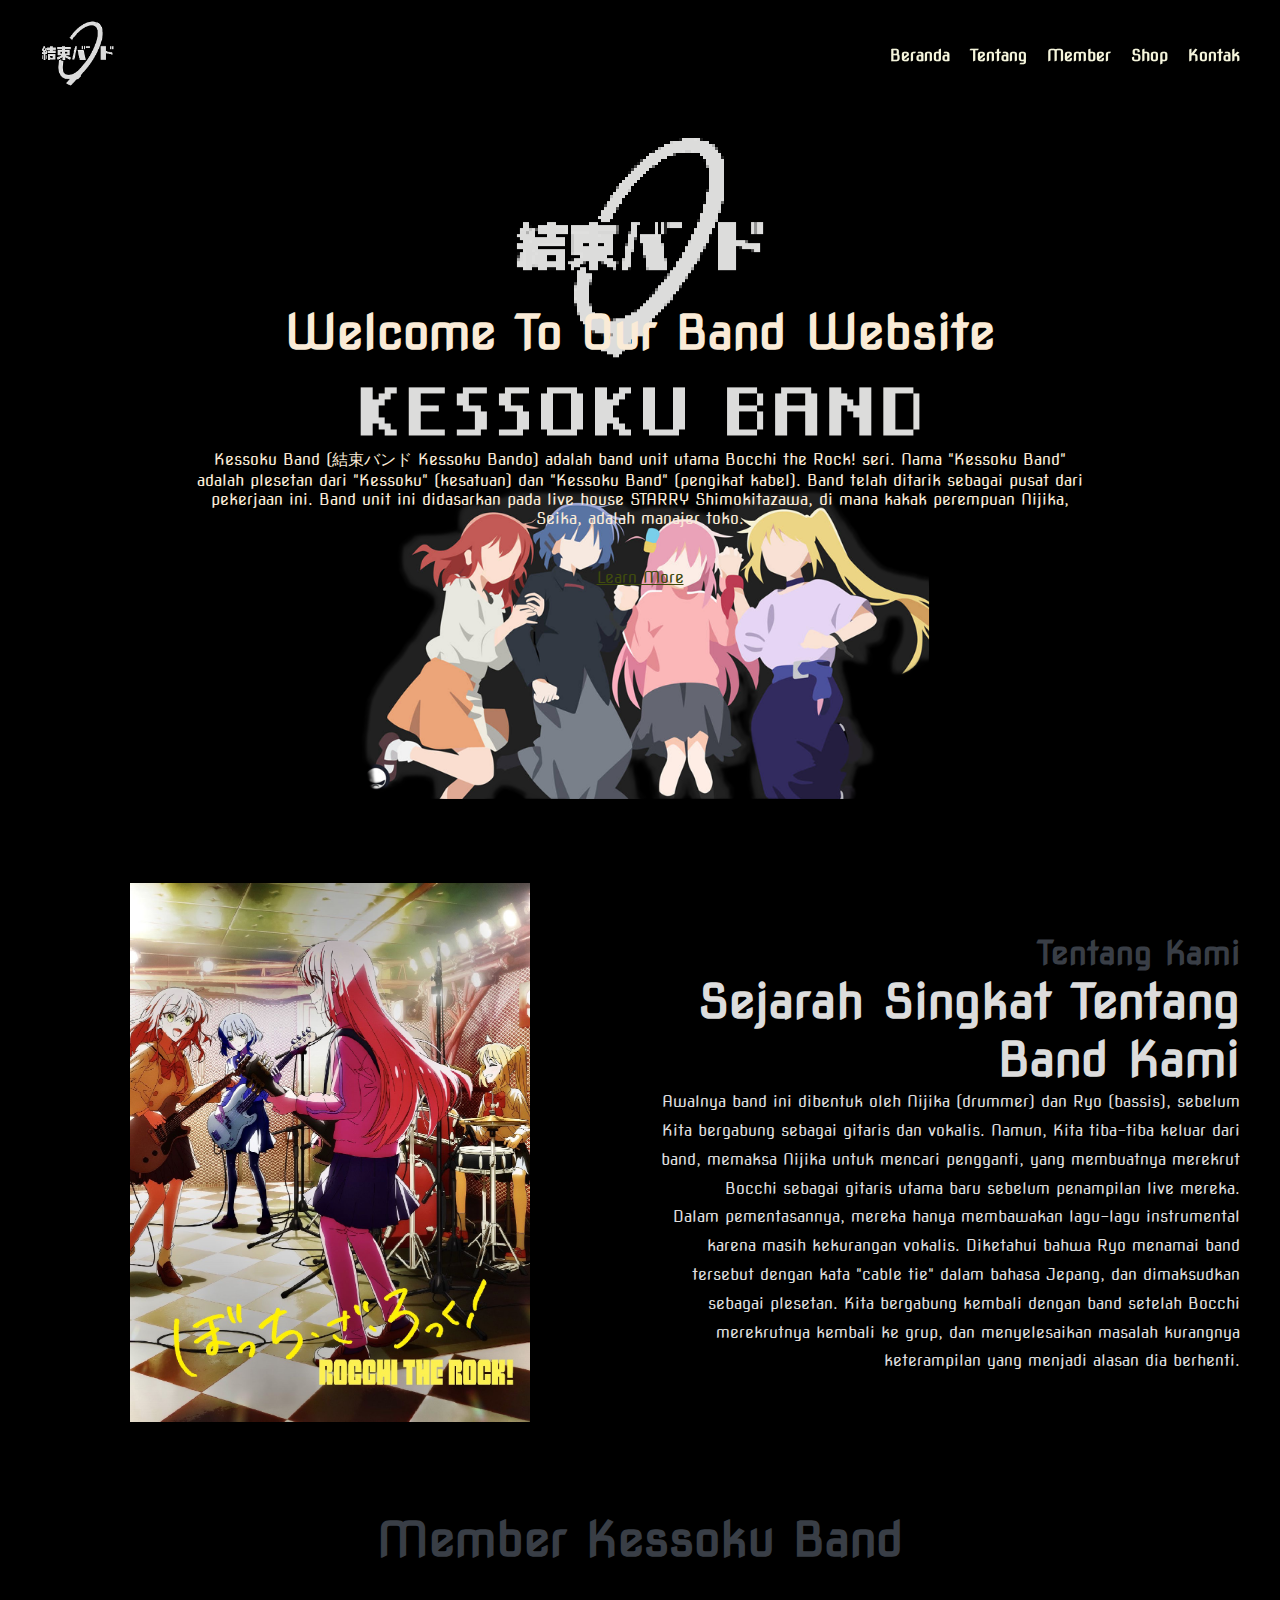
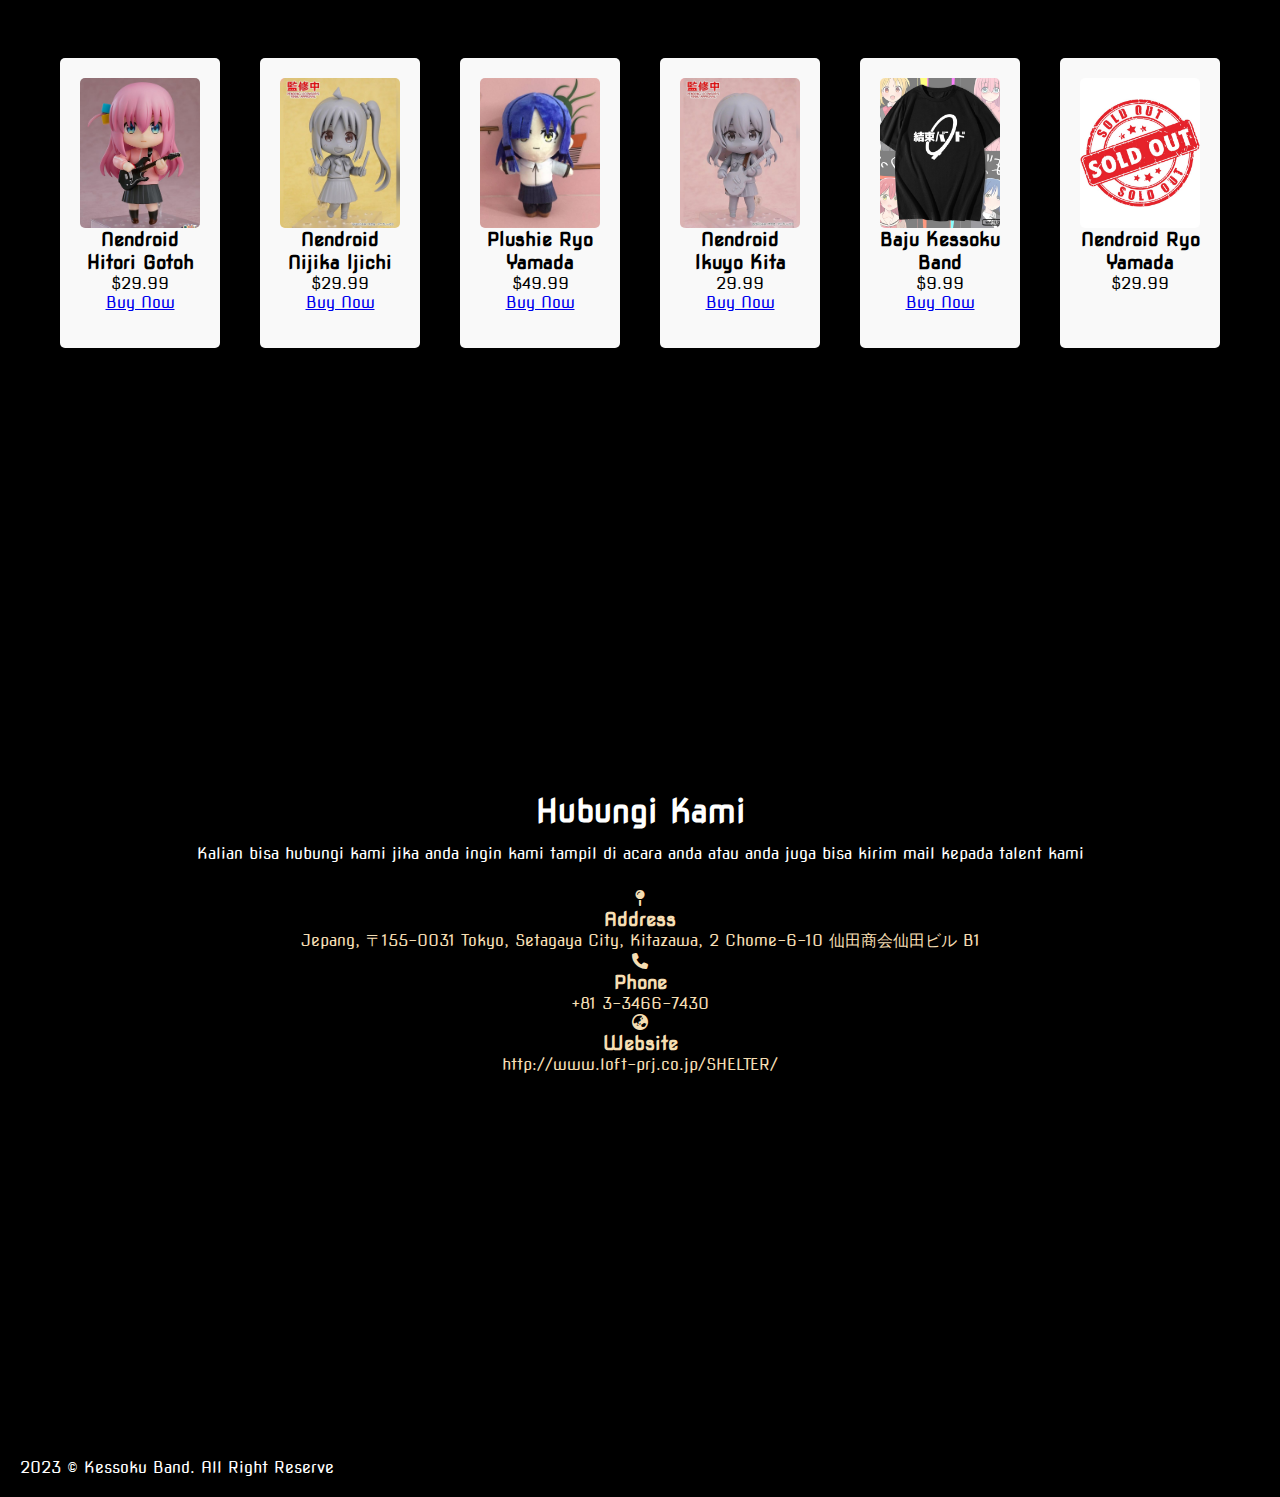
==== index.html @ bb5d8d91 "." ====
<!DOCTYPE html>
<html lang="en">
<head>
    <meta charset="UTF-8">
    <meta http-equiv="X-UA-Compatible" content="IE=edge">
    <meta name="viewport" content="width=device-width, initial-scale=1.0">
    <link rel="stylesheet" href="style.css">
    <link rel="stylesheet" href="https://cdnjs.cloudflare.com/ajax/libs/font-awesome/6.4.0/css/all.min.css">
    <link rel="stylesheet" href="https://fonts.googleapis.com/css2?family=Nova+Square&display=swap">
    <script src="https://static.elfsight.com/platform/platform.js" data-use-service-core defer></script>
    <title>Kessoku band</title>
</head>
<body>
    <nav class="hero">
        <div class="overlay">
            <div class="container">
                <div class="logo">
                  <a href="#"><img src="gambar/logo.png" alt="Logo"></a>
                </div>
                <ul class="nav-links">
                  <li><a href="#home">Beranda</a></li>
                  <li><a href="#tentang">Tentang</a></li>
                  <li><a href="#members">Member</a></li>
                  <li><a href="#merch">Shop</a></li>
                  <li><a href="#contact">Kontak</a></li>
                </ul>
              </div>
        </div>
    </nav>
    <div id="home" class="hero-center">
        <h2>Welcome To Our Band Website</h2>
        <p>Kessoku Band (結束バンド Kessoku Bando) adalah band unit utama Bocchi the Rock! seri. Nama "Kessoku Band" adalah plesetan dari "Kessoku" (kesatuan) dan "Kessoku Band" (pengikat kabel). Band telah ditarik sebagai pusat dari pekerjaan ini. Band unit ini didasarkan pada live house STARRY Shimokitazawa, di mana kakak perempuan Nijika, Seika, adalah manajer toko.</p>
        <a href="#tentang" class="btn">Learn More</a>
    </div>
    <!-- about -->
    <div id="tentang" class="about">
        <div class="container">
            <div class="wrapper">
                <div class="about-images">
                    <div class="imageone">
                        <img class="img-responsive" src="gambar/MV5BZTE3M2JkZjUtODQ4My00NzBlLTllZTctNDBlODcxNDU0MWNmXkEyXkFqcGdeQXVyNjc3NTI5MDY@._V1_.jpg" alt="foto 1">
                    </div>
                </div>
            <div class="about-decs">
                <h4>Tentang Kami</h4>
                <h2>Sejarah Singkat Tentang Band Kami</h2>
                <p>Awalnya band ini dibentuk oleh Nijika (drummer) dan Ryo (bassis), sebelum Kita bergabung sebagai gitaris dan vokalis. Namun, Kita tiba-tiba keluar dari band, memaksa Nijika untuk mencari pengganti, yang membuatnya merekrut Bocchi sebagai gitaris utama baru sebelum penampilan live mereka. </p>
                    <p>Dalam pementasannya, mereka hanya membawakan lagu-lagu instrumental karena masih kekurangan vokalis. Diketahui bahwa Ryo menamai band tersebut dengan kata "cable tie" dalam bahasa Jepang, dan dimaksudkan sebagai plesetan. Kita bergabung kembali dengan band setelah Bocchi merekrutnya kembali ke grup, dan menyelesaikan masalah kurangnya keterampilan yang menjadi alasan dia berhenti.</p>
            </div>
            </div>
        </div>
    </div>
    <!-- member -->
    <div id="members" class="member">
        <h2> Member Kessoku Band </h2>
        <div class="elfsight-app-85ea54d5-b988-46fb-b2a1-27b87717f715"></div>
    </div>
    <!-- merch -->
    <div id="merch" class="merchandise">
        <div class="container">
            <div class="product">
                <img src="gambar/nendroid.jpg" alt="Product Image">
                <h3>Nendroid Hitori Gotoh</h3>
                <p class="price">$29.99</p>
                <a href="#" class="btn">Buy Now</a>
            </div>
            <div class="product">
                <img src="gambar/nendroidn.jpg" alt="Product Image">
                <h3>Nendroid Nijika Ijichi</h3>
                <p class="price">$29.99</p>
                <a href="#" class="btn">Buy Now</a>
            </div>
            <div class="product">
                <img src="gambar/plushieryo.jpg" alt="Product Image">
                <h3>Plushie Ryo Yamada</h3>
                <p class="price">$49.99</p>
                <a href="#" class="btn">Buy Now</a>
            </div>
            <div class="product">
                <img src="gambar/nendroidkita.jpg" alt="Product Image">
                <h3>Nendroid Ikuyo Kita</h3>
                <p class="price">29.99</p>
                <a href="#" class="btn">Buy Now</a>
            </div>
            <div class="product">
                <img src="gambar/shirt.jpg" alt="Product Image">
                <h3>Baju Kessoku Band</h3>
                <p class="price">$9.99</p>
                <a href="#" class="btn">Buy Now</a>
            </div>
            <div class="product">
                <img src="gambar/habis.jpg" alt="Product Image">
                <h3>Nendroid Ryo Yamada</h3>
                <p class="price">$29.99</p>
            </div>
        </div>
    </div>
    <!-- experience -->
    <section id="penghargaan"></section>
    <!-- kontak -->
    <section id="contact" class="contact">
        <div class="content">
            <h2>Hubungi Kami</h2>
            <p>Kalian bisa hubungi kami jika anda ingin kami tampil di acara anda atau anda juga bisa kirim mail kepada talent kami</p>    
        </div>
        <div class="container">
            <div class="contactinfo">
                <div class="box">
                    <div class="icon"><i class="fa fa-map-pin" style="color: wheat;"></i></div>
                        <div class="text">
                            <h3>Address</h3>
                            <p>Jepang, 〒155-0031 Tokyo, Setagaya City, Kitazawa, 2 Chome-6-10 仙田商会仙田ビル B1</p>
                    </div>
                </div>
                <div class="box">
                    <div class="icon"><i class="fa fa-phone" style="color: wheat;"></i></div>
                        <div class="text">
                            <h3>Phone</h3>
                            <p>+81 3-3466-7430</p>
                    </div>
                </div>
                <div class="box">
                    <div class="icon"><i class="fa fa-globe-asia" style="color: wheat;"></i></div>
                        <div class="text">
                            <h3>Website</h3>
                            <p>http://www.loft-prj.co.jp/SHELTER/</p>
                    </div>
                </div>
            </div>
        </div>
    </section>
</body>
<footer>2023 &copy; Kessoku Band. All Right Reserve</footer>
</html>
---- style.css ----
*{
    font-family: 'Nova Square';
        padding: 0;
        margin: 0;
        
    }
    body {
        margin: 0;
        padding: 0;
        background-color: black;
    }
    
    .hero {
        background-color: transparent;
        position: sticky;
        top: 0;
        left: 0;
        right: 0;
        z-index: 9999;
    }
    
    .container {
        max-width: 1200px;
        margin: 0 auto;
        padding: 20px;
        display: flex;
        justify-content: space-between;
        align-items: center;
    }
    
    .logo img {
        width: 75px;
        height: auto;
    }
    
    .nav-links {
        list-style: none;
        display: flex;
    }
    
    .nav-links li {
        margin-left: 20px;
    }
    
    .nav-links li a {
        text-decoration: none;
        color: beige;
        font-weight: bold;
    }
    
    .nav-links li a:hover {
        color: wheat;
    }
    .hero-center{
        color: antiquewhite;
        padding: 15% 0;
        text-align: center;
        width: 70%;
        margin: auto;
        background-image: url('gambar/banner.png');
        background-size: cover;
        background-repeat: no-repeat;
        background-position: center;
        background: rgb(11,11,11,0,505);
    }

    .hero-center h2{
        font-size: 3em;
        margin: 0 10% 10% 10%;
    }

    .hero-center .btn{
        background:transparent;
        color: rgb(63, 75, 14);
        padding: 20px 50px;
        display: inline-block;
        margin-top: 20px;
    }

    .wrapper{
        display: flex;
        justify-content: space-between;
        align-items: center;
    }

    /*about*/
    .about{
        padding: 5% 0;
        color: gainsboro;
        width: 100%;
    }
    .about .about-decs{
        flex-grow: 1;
        width: 50%; 
        text-align: right;
    }
    .about h2{
        font-size: 3em;
    }
    .about h4{
        color: #393E46;
        font-size: 2em;
    }
    .about .about-decs p{
        line-height: 180%;
    }
    /* foto */
    .about-images {
        display: flex;
        align-items: center;
        justify-content: center;
        width: 50%; 
    }

    .about-images .imageone {
        flex-shrink: 0;
        margin-right: 20px;
    }
    
    .about-images img {
        max-width: 100%; 
        height: auto;
        width: 400px; 
        object-fit: contain; 
    }
    /* member */
    .member h2{
        font-size: 3em;
        color: #393E46;
        display: flex;
        justify-content: center;
        align-items: center;
    }
    /* merch */
    .merchandise {
        background-color: black;
        padding: 50px 0;
        text-align: center;
      }
      
    .merchandise .mcontainer {
        max-width: 1200px;
        margin: 0 auto;
        display: flex;
        justify-content: center;
        flex-wrap: wrap;
      }
      
      .product {
        width: 300px;
        height: 250px;
        text-align: center;
        margin: 20px;
        background-color: #f9f9f9;
        border-radius: 5px;
        padding: 20px;
        display: flex;
        flex-direction: column;
        align-items: center;
      }
      
      .product img {
        width: 100%;
        height: 150px;
        object-fit: cover;
        border-radius: 5px;
      }
      /*contact*/

      .contact{
        position: relative;
        min-height: 100vh;
        padding: 50px 100px;
        display: flex;
        justify-content: center;
        flex-direction: column;
        color: wheat;
        text-align: center;
        background-image: url('gambar/Bocchi-the-Rock.jpg');
        background-size: cover;
        background-repeat: no-repeat;
        background-position: center center;
      }

      /* tambah */
      .contact::before {
        content: "";
        position: absolute;
        top: 0px;
        right: 0px;
        bottom: 0px;
        left: 0px;
        background-color : rgba(0, 0, 0, 0.50);
      }


      .contact .content {
        z-index: 1; /* tambah */
    }
    
    .contact .container {
        z-index: 1; /* tambah */
    }

    .contact .content h2{
        font-size: 2em;
        color: white;
        flex-grow: 1;
        text-align: center;
        line-height: 180%;
        
    }
    .contact .content p{
        color: white;
        flex-grow: 1;
        text-align: center;
        line-height: 180%;

      }


      /*footer*/

      footer {
        background-color: black;
        color: white;
        padding: 20px; 
      }
      

/* mulai repsonsive */
@media (max-width: 680px) {
    .hero{
        margin-bottom: 0;
    }

    .hero-center p{
        color: antiquewhite;
    }

    .hero-center {
        padding-bottom: 100%;
        height: 100%;
        width: 100%;
        background-image: url('gambar/banner2.png');
        background-size: cover;
        background-position: center;

    }


    .wrapper {
        flex-direction: column;
    }

    .member h2{
        text-align: center;
    }
    .about-images .imageone {
        margin-right: 0;
        width: 90%;
        height: 50%;
    }

    .about .about-decs {
        width: 100%;
    }

    .container {
        flex-direction: column;
    }

}
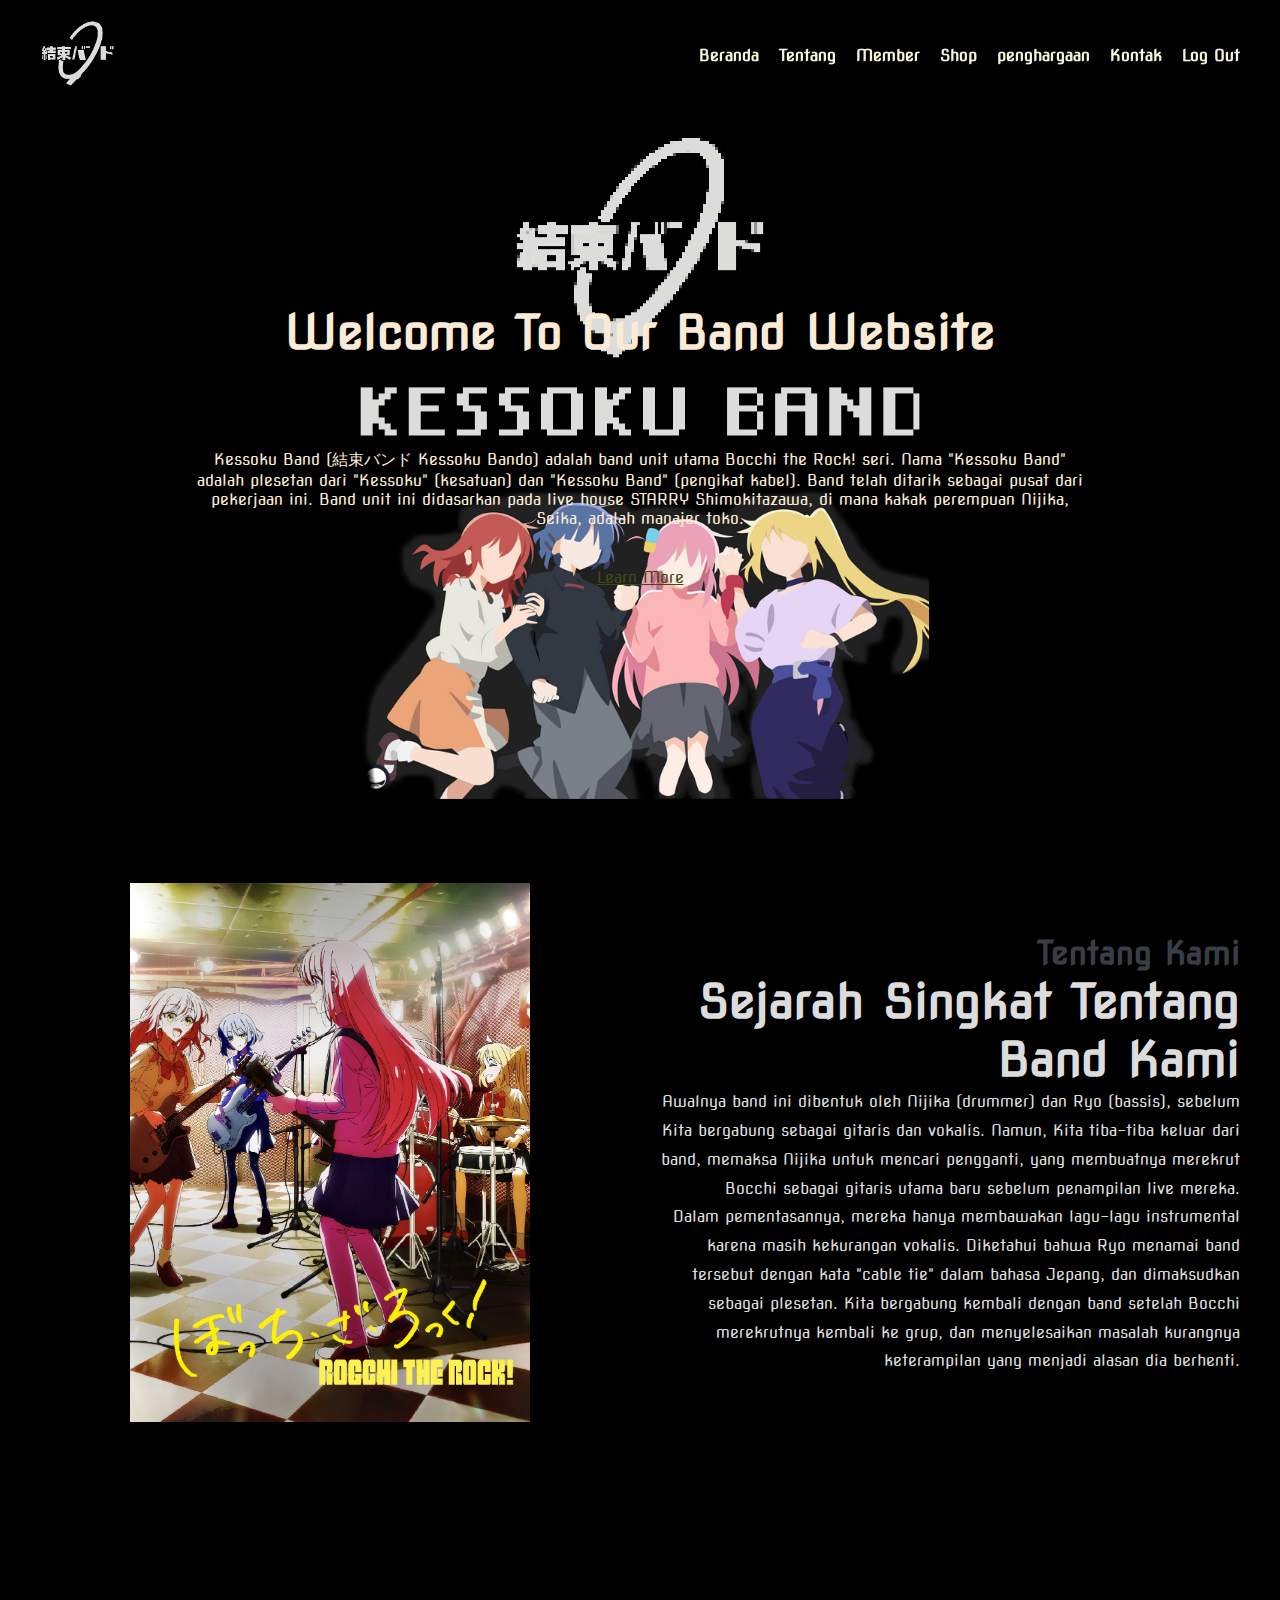
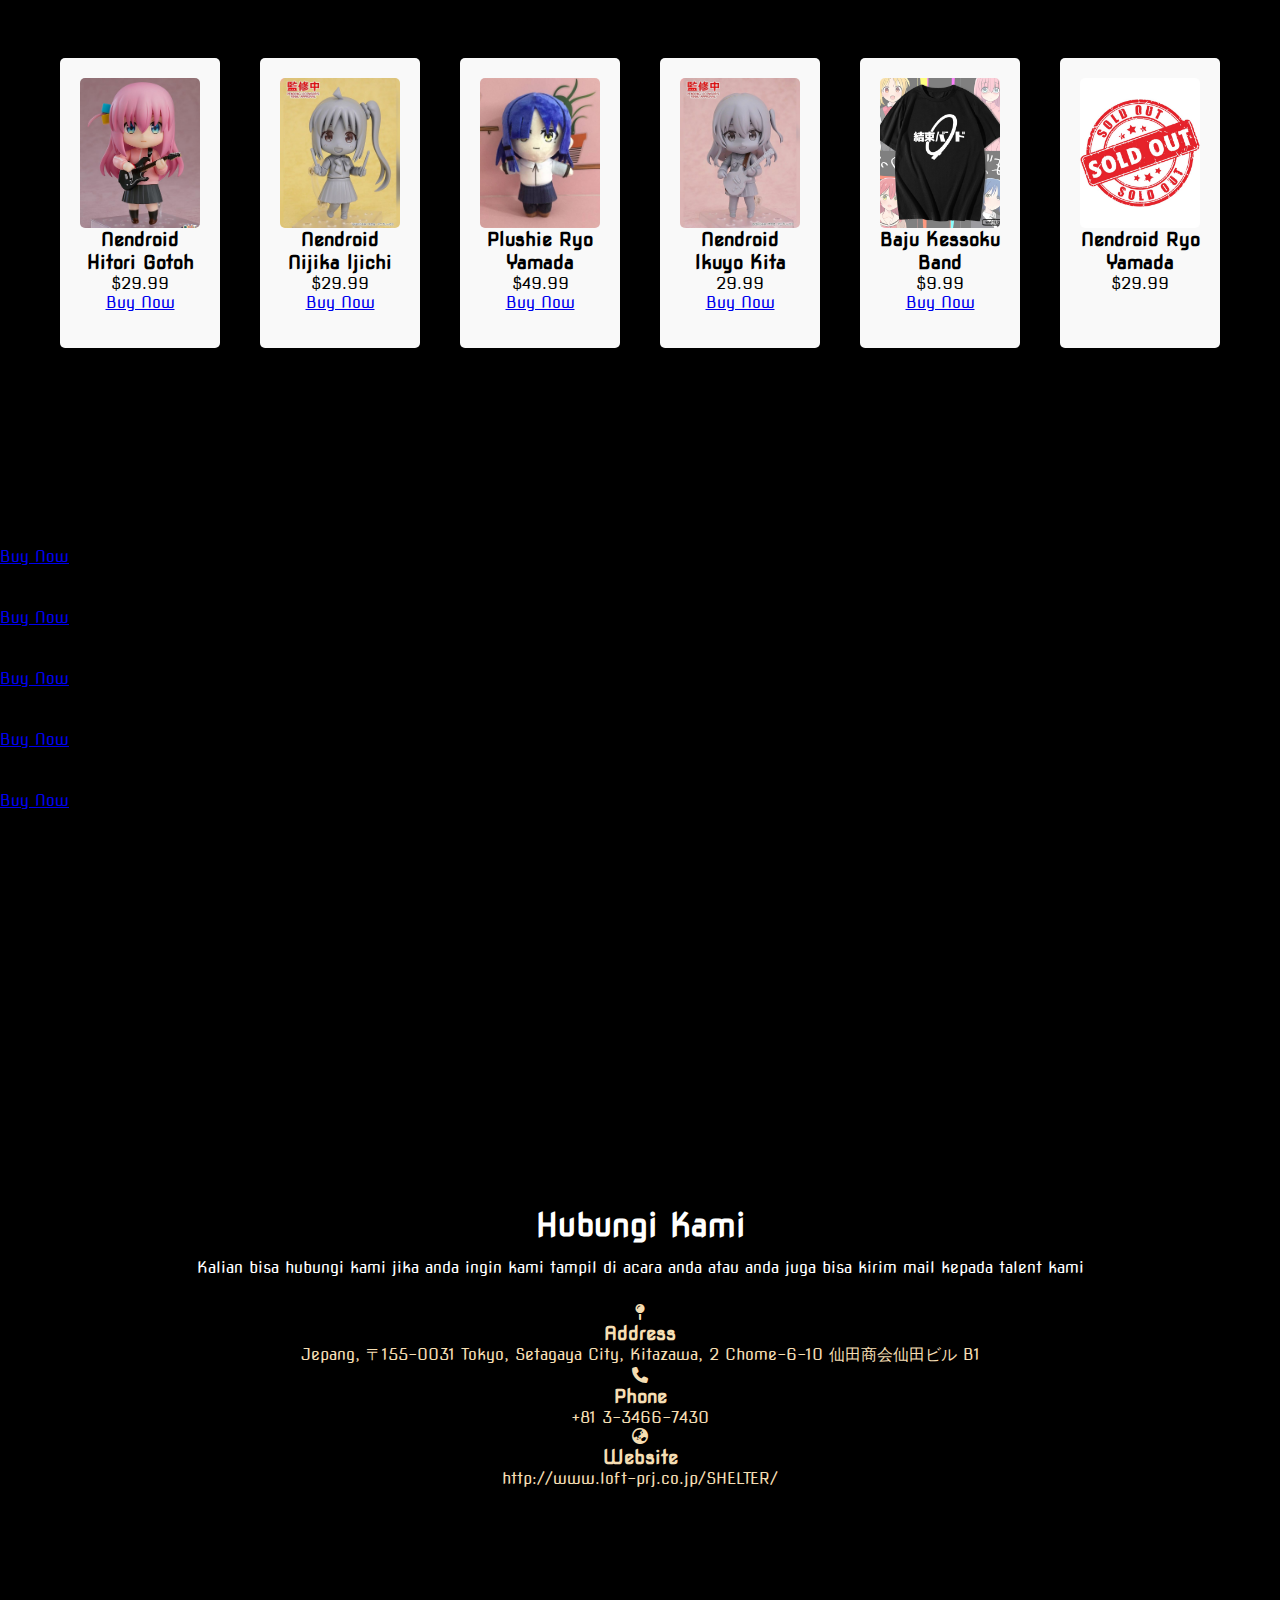
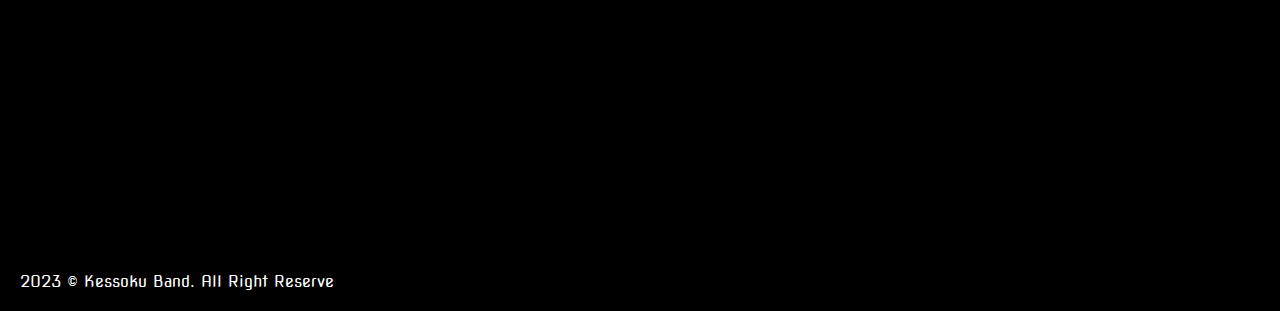
==== commit a729b619: "perbaikan index (not finish), sorting file, dll" ====
--- a/index.html
+++ b/index.html
@@ -1,3 +1,8 @@
+<!-- <?php 
+session_start();
+require_once('database/database.php');
+require_once('database/auth.php');
+?> -->
 <!DOCTYPE html>
 <html lang="en">
 <head>
@@ -22,7 +27,9 @@
                   <li><a href="#tentang">Tentang</a></li>
                   <li><a href="#members">Member</a></li>
                   <li><a href="#merch">Shop</a></li>
+                  <li><a href="#penghargaan">penghargaan</a></li>
                   <li><a href="#contact">Kontak</a></li>
+                  <li><a href="logout.php">Log Out</a></li>
                 </ul>
               </div>
         </div>
@@ -51,12 +58,15 @@
         </div>
     </div>
     <!-- member -->
+    <div id="mmembers" class="mmember">
+    <h2> Member Kessoku Band </h2>
+    </div>
     <div id="members" class="member">
-        <h2> Member Kessoku Band </h2>
         <div class="elfsight-app-85ea54d5-b988-46fb-b2a1-27b87717f715"></div>
     </div>
     <!-- merch -->
     <div id="merch" class="merchandise">
+        <h2>merchandise</h2>
         <div class="container">
             <div class="product">
                 <img src="gambar/nendroid.jpg" alt="Product Image">
@@ -96,7 +106,42 @@
         </div>
     </div>
     <!-- experience -->
-    <section id="penghargaan"></section>
+    <section id="penghargaan" class="tasi">
+        <h2>Penghargaan Kami</h2>
+        <div class="tcontainer">
+            <br><br>
+            <div class="prestasi">
+                <h3>Nendroid Hitori Gotoh</h3>
+                <p class="price">$29.99</p>
+                <a href="#" class="btn">Buy Now</a>
+            </div>
+            <div class="prestasi">
+                <h3>Nendroid Nijika Ijichi</h3>
+                <p class="price">$29.99</p>
+                <a href="#" class="btn">Buy Now</a>
+            </div>
+            <div class="prestasi">
+                <h3>Plushie Ryo Yamada</h3>
+                <p class="price">$49.99</p>
+                <a href="#" class="btn">Buy Now</a>
+            </div>
+            <div class="prestasi">
+                <h3>Nendroid Ikuyo Kita</h3>
+                <p class="price">29.99</p>
+                <a href="#" class="btn">Buy Now</a>
+            </div>
+            <div class="prestasi">
+                <h3>Baju Kessoku Band</h3>
+                <p class="price">$9.99</p>
+                <a href="#" class="btn">Buy Now</a>
+            </div>
+            <div class="prestasi">
+                <h3>Nendroid Ryo Yamada</h3>
+                <p class="price">$29.99</p>
+            </div>
+        </div>
+        </div>
+    </section>
     <!-- kontak -->
     <section id="contact" class="contact">
         <div class="content">
@@ -104,7 +149,7 @@
             <p>Kalian bisa hubungi kami jika anda ingin kami tampil di acara anda atau anda juga bisa kirim mail kepada talent kami</p>    
         </div>
         <div class="container">
-            <div class="contactinfo">
+            <div class="contact-left">
                 <div class="box">
                     <div class="icon"><i class="fa fa-map-pin" style="color: wheat;"></i></div>
                         <div class="text">
@@ -127,6 +172,9 @@
                     </div>
                 </div>
             </div>
+            <div class="contact-right">
+                
+            </div>
         </div>
     </section>
 </body>
